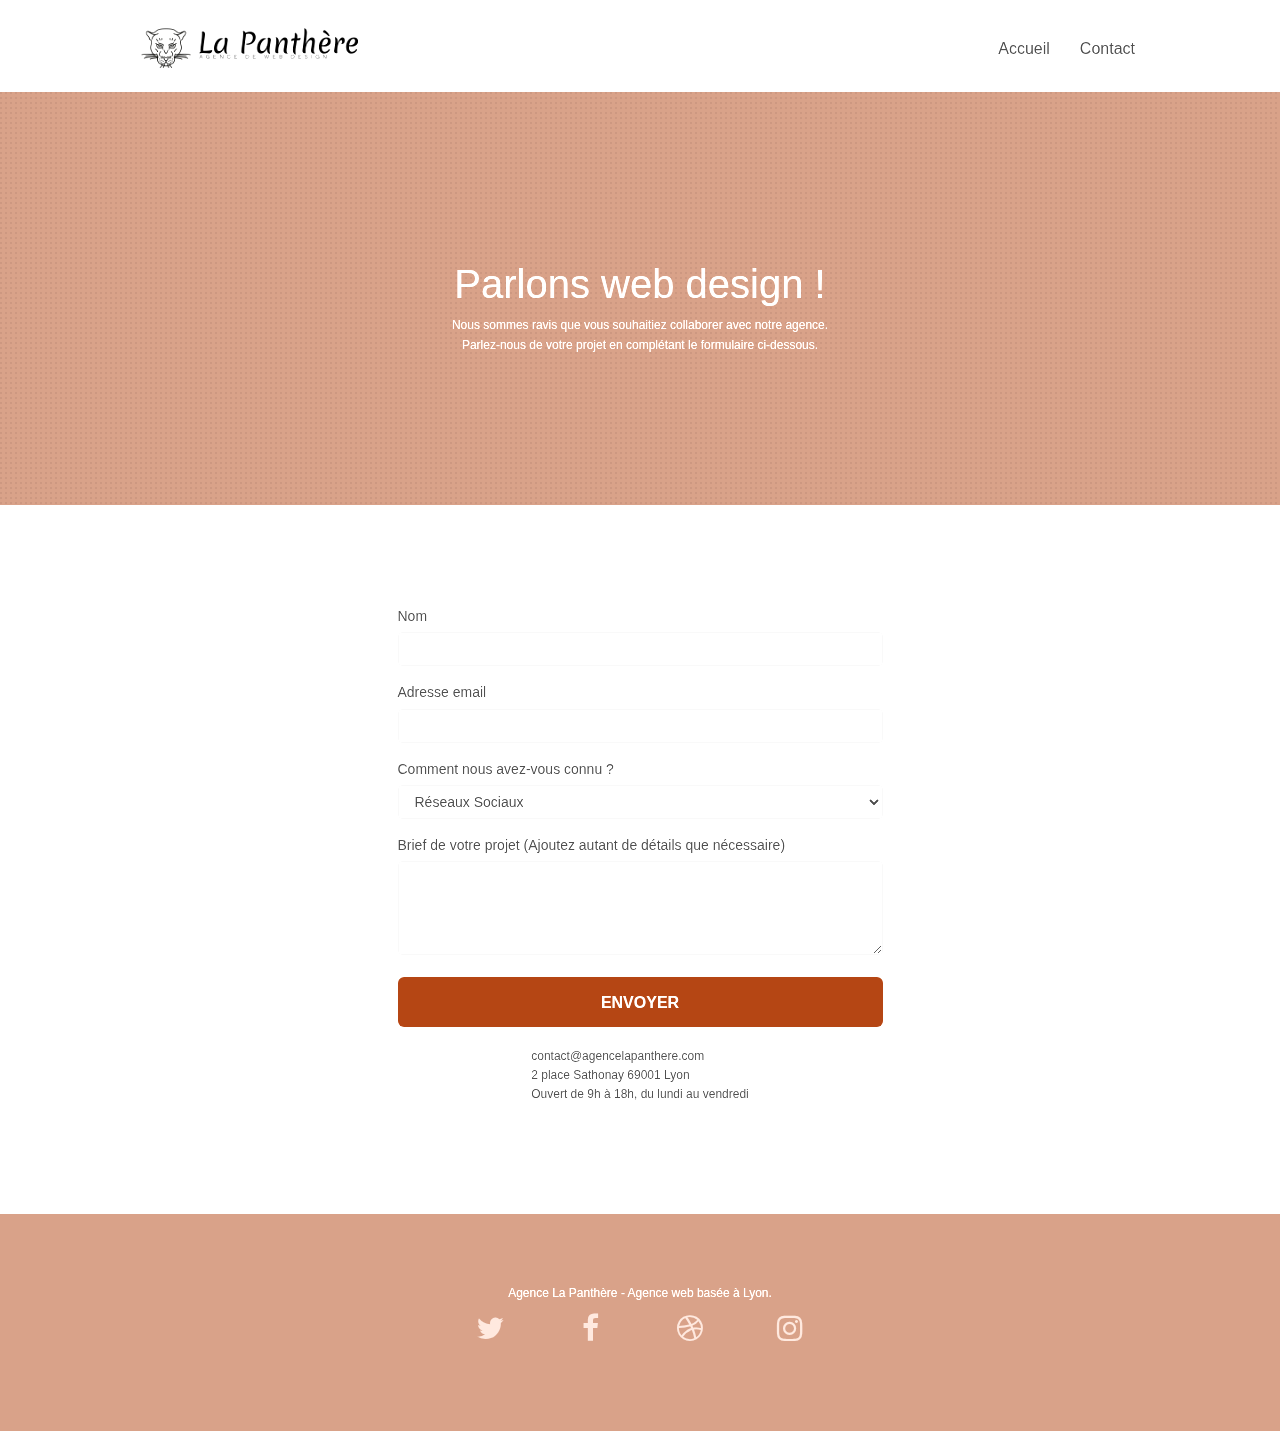
==== contact.html @ 5c54e42a "correction bug page contact et min" ====
<!doctype html>
<html lang="fr">
<head>
    <meta charset="utf-8">
    
    <meta name="description" content="formulaire de contact agence de web design et d'optimisation permettant une attractivité et visibilite sur le web"/>
    <meta name="viewport" content="width=device-width, initial-scale=1.0, viewport-fit=cover">
    <link rel="shortcut icon" type="image/png" href="favicon.jpg">

    <link rel="canonical" href="https://pfnas.github.io/P4_La_Panther_Bis/contact.html" />

	<link rel="stylesheet" type="text/css" href="./css/bootstrap.min.css">
	<link rel="stylesheet" type="text/css" href="style-min.css">
	<link rel="stylesheet" type="text/css" href="./css/font-awesome-min.css">
	<link rel="stylesheet" type="text/css" href="./css/et-line.css">

	<title>page-contact</title>
    
<!-- Analytics -->
 
<!-- Analytics END -->
    
</head>
<body>
<!-- Principal conteneur -->
<div class="page-container">
    
<!-- bloc-0 -->
<div class="bloc bgc-white l-bloc " id="bloc-0">
	<div class="container bloc-sm">
		<nav class="navbar row">
			<div class="navbar-header">
				<a class="navbar-brand" href="index.html"><img src="img/agence-la-panthere-monochrome_resultat.webp" alt="design logo" title="logo agence" height="40" /></a>
				<button id="nav-toggle" type="button" class="ui-navbar-toggle navbar-toggle" data-toggle="collapse" data-target=".navbar-1">
					<span class="sr-only">Toggle navigation</span><span class="icon-bar"></span><span class="icon-bar"></span><span class="icon-bar"></span>
				</button>
			</div>
			<div class="collapse navbar-collapse navbar-1 special-dropdown-nav">
				<ul class="site-navigation nav navbar-nav">
					<li>
						<a href="index.html">Accueil</a>
					</li>
					<li>
						<a href="contact.html">Contact</a>
					</li>
				</ul>
			</div>
		</nav>
	</div>
</div>
<!-- bloc-0 END -->

<!-- bloc-6 -->
<div class="bloc bg-dots-bg bg-repeat bgc-atomic-tangerine d-bloc bloc-bg-texture texture-paper" id="bloc-6">
	<div class="container bloc-lg">
		<div class="row">
			<div class="col-sm-12">
				<h1 class="text-center hero-bloc-text tc-white">
					Parlons web design !
				</h1>
				<p class="text-center mg-lg tc-white tight-width-whitespace">
					Nous sommes ravis que vous souhaitiez collaborer avec notre agence.<br>
					Parlez-nous de votre projet en complétant le formulaire ci-dessous.
				</p>
			</div>
		</div>
	</div>
</div>
<!-- bloc-6 END -->

<!-- bloc-7 -->
<div class="bloc bgc-white l-bloc" id="bloc-7">
	<div class="container bloc-lg">
		<div class="row">
			<div class="row-content">
				<div class="col-sm-6">
					<form id="form_1" novalidate success-msg="Your message has been sent." fail-msg="Sorry it seems that our mail server is not responding, Sorry for the inconvenience!">
						<div class="form-group">
							<label for="first_name">Nom</label>
							<input id="first_name" type="text" class="form-control" required />
						</div>
						<div class="form-group">
							<label for="email">Adresse email</label>
							<input id="email" class="form-control" type="email" required />
						</div>
						<div class="form-group">	
							<label for="choice">Comment nous avez-vous connu ?</label>
								<select class="contact-form-textchoice form-control" name="Votre choix" id="choice">
									<option value="Réseaux sociaux">Réseaux Sociaux</option>
									<option value="Moteur de recherche">Moteur de recherche</option>
									<option value="Lien sur un autre site">Lien sur un autre site</option>
									<option value="Publicité">Publicité</option>
									<option value="Bouche à oreille">Bouche à oreille</option>
									<option value="Autre">Autre</option>
								</select>
						</div>
						<div class="form-group">
							<label for="message">Brief de votre projet (Ajoutez autant de détails que nécessaire)<br></label>
							<textarea id="message" type="text" class="form-control" rows="4" cols="50" required></textarea>
						</div> 
						<button class="bloc-button btn btn-lg btn-block cta-hero btn-atomic-tangerine" type="submit">
							Envoyer
						</button>
					</form>
				</div>
				
					<p>
						contact@agencelapanthere.com<br>2 place Sathonay 69001 Lyon<br>Ouvert de 9h à 18h, du lundi au vendredi<br>
					</p>
				
			</div>
			
		</div>
	</div>
</div>
<!-- bloc-7 END -->

<!-- ScrollToTop Button -->
<a class="bloc-button btn btn-d scrollToTop" onclick="scrollToTarget('1')"><span class="fa fa-chevron-up"></span></a>
<!-- ScrollToTop Button END-->


<!-- Footer - bloc-8 -->
<footer class="bloc bgc-atomic-tangerine d-bloc" id="bloc-8">
	<div class="container bloc-sm">
		<div class="row">
			<div class="col-sm-12">
				<p class="text-center white">
					Agence La Panthère - Agence web basée à Lyon.<br>
				</p>
				<div class="row row-no-gutters social">
					<div class="col-sm-3">
						<div class="text-center">
							<a class="social" href="index.html"><span class="fa fa-twitter icon-md"></span></a>
						</div>
					</div>
					<div class="col-sm-3">
						<div class="text-center">
							<a class="social" href="index.html"><span class="fa fa-facebook icon-md"></span></a>
						</div>
					</div>
					<div class="col-sm-3">
						<div class="text-center">
							<a class="social" href="index.html"><span class="fa fa-dribbble icon-md"></span></a>
						</div>
					</div>
					<div class="col-sm-3">
						<div class="text-center">
							<a class="social" href="index.html"><span class="fa fa-instagram icon-md"></span></a>
						</div>
					</div>
				</div>
			</div>
		</div>
	</div>
</footer>
<!-- Footer - bloc-8 END -->

</div>
<!-- Principal conteneur END -->
    
<script src="./js/jquery.2.1.0.js"></script>
	<script src="./js/bootstrap.js"></script>
	<script src="./js/blocs.js"></script>
	<script src="./js/jqBootstrapValidation.js"></script>
	<script src="./js/formHandler.js"></script>
    

</body>
</html>
---- style-min.css ----
body{margin:0;padding:0;background:#FFF;overflow-x:hidden;-webkit-font-smoothing:antialiased;-moz-osx-font-smoothing:grayscale}a,button{transition:all .3s ease-in-out;outline:none!important}a:hover{text-decoration:none;cursor:pointer}#page-loading-blocs-notifaction{position:fixed;top:0;bottom:0;width:100%;z-index:100000;background:#FFF url(img/pageload-spinner.gif) no-repeat center center}.bloc{width:100%;clear:both;background:50% 50% no-repeat;padding:0 50px;-webkit-background-size:cover;-moz-background-size:cover;-o-background-size:cover;background-size:cover;position:relative}.bloc .container{padding-left:0;padding-right:0}.bloc-lg{padding:100px 50px}.bloc-md{padding:50px}.bloc-sm{padding:20px 50px}.bg-center,.bg-l-edge,.bg-r-edge,.bg-t-edge,.bg-b-edge,.bg-tl-edge,.bg-bl-edge,.bg-tr-edge,.bg-br-edge,.bg-repeat{-webkit-background-size:auto!important;-moz-background-size:auto!important;-o-background-size:auto!important;background-size:auto!important}.bg-repeat{background:repeat}.bg-t-edge{background:top no-repeat}.bloc-bg-texture::before{content:"";background-size:2px 2px;position:absolute;top:0;bottom:0;left:0;right:0}.texture-paper::before{background:url(img/texture-paper_resultat_resultat_resultat.webp);background-size:280px 280px}.b-parallax{background-attachment:fixed}.d-bloc{color:rgba(255,255,255,.7)}.d-bloc button:hover{color:rgba(255,255,255,.9)}.d-bloc .icon-round,.d-bloc .icon-square,.d-bloc .icon-rounded,.d-bloc .icon-semi-rounded-a,.d-bloc .icon-semi-rounded-b{border-color:rgba(255,255,255,.9)}.d-bloc .divider-h span{border-color:rgba(255,255,255,.2)}.d-bloc .a-btn,.d-bloc .navbar a,.d-bloc .navbar-brand,.d-bloc a .icon-sm,.d-bloc a .icon-md,.d-bloc a .icon-lg,.d-bloc a .icon-xl,.d-bloc h1 a,.d-bloc h2 a,.d-bloc h3 a,.d-bloc h4 a,.d-bloc h5 a,.d-bloc h6 a,.d-bloc p a{color:rgba(255,255,255,.6)}.d-bloc .a-btn:hover,.d-bloc .navbar a:hover,.d-bloc .navbar-brand:hover,.d-bloc a:hover .icon-sm,.d-bloc a:hover .icon-md,.d-bloc a:hover .icon-lg,.d-bloc a:hover .icon-xl,.d-bloc h1 a:hover,.d-bloc h2 a:hover,.d-bloc h3 a:hover,.d-bloc h4 a:hover,.d-bloc h5 a:hover,.d-bloc h6 a:hover,.d-bloc p a:hover{color:rgba(255,255,255,1)}.d-bloc .navbar-toggle .icon-bar{background:rgba(255,255,255,1)}.d-bloc .btn-wire,.d-bloc .btn-wire:hover{color:rgba(255,255,255,1);border-color:rgba(255,255,255,1)}.d-bloc .panel{color:rgba(0,0,0,.5)}.d-bloc .panel button:hover{color:rgba(0,0,0,.7)}.d-bloc .panel icon{border-color:rgba(0,0,0,.7)}.d-bloc .panel .divider-h span{border-color:rgba(0,0,0,.1)}.d-bloc .panel .a-btn{color:rgba(0,0,0,.6)}.d-bloc .panel .a-btn:hover{color:rgba(0,0,0,1)}.d-bloc .panel .btn-wire,.d-bloc .panel .btn-wire:hover{color:rgba(0,0,0,.7);border-color:rgba(0,0,0,.3)}.d-bloc .panel,.l-bloc{color:rgba(0,0,0,.5)}.d-bloc .panel button:hover,.l-bloc button:hover{color:rgba(0,0,0,.7)}.l-bloc .icon-round,.l-bloc .icon-square,.l-bloc .icon-rounded,.l-bloc .icon-semi-rounded-a,.l-bloc .icon-semi-rounded-b{border-color:rgba(0,0,0,.7)}.d-bloc .panel .divider-h span,.l-bloc .divider-h span{border-color:rgba(0,0,0,.1)}.d-bloc .panel .a-btn,.l-bloc .a-btn,.l-bloc .navbar a,.l-bloc .navbar-brand,.l-bloc a .icon-sm,.l-bloc a .icon-md,.l-bloc a .icon-lg,.l-bloc a .icon-xl,.l-bloc h1 a,.l-bloc h2 a,.l-bloc h3 a,.l-bloc h4 a,.l-bloc h5 a,.l-bloc h6 a,.l-bloc p a{color:rgba(0,0,0,.6)}.d-bloc .panel .a-btn:hover,.l-bloc .a-btn:hover,.l-bloc .navbar a:hover,.l-bloc .navbar-brand:hover,.l-bloc a:hover .icon-sm,.l-bloc a:hover .icon-md,.l-bloc a:hover .icon-lg,.l-bloc a:hover .icon-xl,.l-bloc h1 a:hover,.l-bloc h2 a:hover,.l-bloc h3 a:hover,.l-bloc h4 a:hover,.l-bloc h5 a:hover,.l-bloc h6 a:hover,.l-bloc p a:hover{color:rgba(0,0,0,1)}.l-bloc .navbar-toggle .icon-bar{color:rgba(0,0,0,.6)}.d-bloc .panel .btn-wire,.d-bloc .panel .btn-wire:hover,.l-bloc .btn-wire,.l-bloc .btn-wire:hover{color:rgba(0,0,0,.7);border-color:rgba(0,0,0,.3)}.voffset{margin-top:30px}.voffset-lg{margin-top:80px}.row-no-gutters{margin-right:0;margin-left:0}.row.row-no-gutters>[class^="col-"],.row.row-no-gutters>[class*=" col-"]{padding-right:0;padding-left:0}#bloc-1-hero h1{font-size:32px}.navbar{margin-bottom:0;z-index:1}.navbar-brand{height:auto;padding:3px 15px;font-size:25px;font-weight:400;font-weight:600;line-height:44px}.navbar-brand img{max-height:200px;margin:0 5px 0 0;display:inline}.navbar-brand img[src$=svg]{min-width:100px}.nav-center .navbar-brand img{margin:0}.navbar .nav{padding-top:2px;margin-right:-16px;float:right;z-index:1}.nav>li{float:left;margin-top:4px;font-size:16px}.navbar-nav .open .dropdown-menu>li>a{text-align:inherit}.nav>li a:hover,.nav>li a:focus{background:transparent}.navbar-toggle{margin:10px 10px 0 0;border:0}.navbar-toggle:hover{background:transparent!important}.navbar-toggle .icon-bar{background-color:rgba(0,0,0,.5);width:26px}.nav-invert .navbar .nav{float:left}.nav-invert .navbar-header,.nav-invert .navbar-brand{float:right;position:relative;z-index:2}@media (min-width:768px){.site-navigation{position:absolute;top:50%;right:20px;transform:translate(0,-50%);-webkit-transform:translateY(-50%)}.nav>li .dropdown-menu a,.nav>li .dropdown-menu a:hover{color:#484848}.nav-invert .site-navigation{left:0;right:0}.nav-center{text-align:center}.nav-center .navbar-header{width:100%}.nav-center .navbar-header,.nav-center .navbar-brand,.nav-center .nav>li{float:none;display:inline-block}.nav-center .site-navigation{position:relative;width:100%;right:0;margin-right:0;margin-top:20px}.nav-center.mini-nav .navbar-toggle{float:none;margin:10px auto 0}}.nav>li>.dropdown a{background:none!important;display:block;padding:14px 15px}nav .caret{margin:0 5px}.dropdown-menu .dropdown-menu{top:-8px;left:100%}.dropdown-menu .dropmenu-flow-right{top:100%;left:0;margin-left:-1px;border-top-left-radius:0;border-top-right-radius:0}.dropdown-menu .dropdown span{border:4px solid #000;border-top-color:transparent;border-right-color:transparent;border-bottom-color:transparent;margin:6px -5px 0 0!important;float:right}.mg-md{margin-top:10px;margin-bottom:20px}.mg-lg{margin-top:10px;margin-bottom:40px}.btn{margin:0 5px 5px 0}.btn.pull-right{margin:0 0 5px 5px}.btn-d,.btn-d:hover,.btn-d:focus{color:#FFF;background:rgba(0,0,0,.3)}button{outline:none!important}.btn-rd{border-radius:40px}.btn-clean{border:1px solid rgba(0,0,0,.08);border-bottom-color:rgba(0,0,0,.1);text-shadow:0 1px 0 rgba(0,0,1,.1);box-shadow:0 1px 3px rgba(0,0,1,.25),inset 0 1px 0 0 rgba(255,255,255,.15)}.icon-md{font-size:30px!important}.icon-lg{font-size:60px!important}.sm-shadow{text-shadow:0 1px 2px rgba(0,0,0,.3)}.panel-sq,.panel-sq .panel-heading,.panel-sq .panel-footer{border-radius:0}.panel-rd{border-radius:30px}.panel-rd .panel-heading{border-radius:29px 29px 0 0}.panel-rd .panel-footer{border-radius:0 0 29px 29px}.form-control{border-color:rgba(0,0,0,.1);box-shadow:none}.scrollToTop{width:40px;height:40px;position:fixed;bottom:20px;right:20px;opacity:0;z-index:500;transition:all .3s ease-in-out}.scrollToTop span{margin-top:6px}.showScrollTop{font-size:14px;opacity:1}a[data-lightbox]{position:relative;display:block;text-align:center}a[data-lightbox]:hover::before{content:"+";font-family:"HelveticaNeue-Light","Helvetica Neue Light","Helvetica Neue",Helvetica,Arial;font-size:32px;width:50px;height:50px;margin-left:-25px;border-radius:50%;background:rgba(0,0,0,.6);color:#FFF;font-weight:100;z-index:1;position:absolute;top:50%;transform:translateY(-50%);-webkit-transform:translateY(-50%)}a[data-lightbox]:hover img{opacity:.6;-webkit-animation-fill-mode:none;animation-fill-mode:none}#lightbox-modal{display:flex;align-items:center}#lightbox-modal .modal-dialog{width:90%;max-width:900px;margin:0 auto 0}#lightbox-modal .modal-dialog img{max-height:90vh;margin:0 auto}.lightbox-caption{padding:20px;color:#FFF;background:rgba(0,0,0,.5);position:absolute;left:15px;right:15px;bottom:5px}.close-lightbox{color:#FFF;font-size:30px;position:absolute;top:20px;right:20px;z-index:20;background:rgba(0,0,0,.5);border:none;line-height:30px;padding:0 9px 5px;opacity:.3}.close-lightbox:hover,.next-lightbox:hover,.prev-lightbox:hover{opacity:1;color:#FFF}.next-lightbox,.prev-lightbox{font-size:20px;color:rgba(255,255,255,.9);background:rgba(0,0,0,.5);transition:all .2s ease-in-out;position:absolute;top:45%;z-index:1;opacity:.4}.next-lightbox{padding:6px 8px 1px 13px;right:25px}.prev-lightbox{padding:6px 13px 1px 10px;left:25px}.snapshot-lb .modal-body{padding-bottom:45px}.snapshot-lb .lightbox-caption{padding:0;color:rgba(0,0,0,.5);background:none}h1,h2,h3,h4,h5,h6,p,label,.btn,a{font-family:"helvetica";font-weight:400;color:#575757!important}.container{max-width:1000px}.hero-bloc-text{font-size:40px}.hero-bloc-text-sub{font-size:36px}.statement-bloc-text{line-height:26px;font-style:italic;font-size:20px;text-align:center;font-weight:lighter;max-width:520px;margin:auto auto auto auto}p{font-size:12px}.tight-width-whitespace{max-width:600px;margin:auto auto auto auto}.h1{font-size:20px;font-family:"Open Sans"}.cta-hero{margin-top:22px;color:#FFFFFF!important;text-transform:uppercase;padding:14px 28px 12px 28px;font-size:16px;font-weight:700}.social{max-width:400px;margin:auto auto auto auto}h2{font-size:22px;line-height:1.4em}h3{font-size:15px;text-transform:uppercase;font-weight:700;color:#333333!important}.med-width-whitespace{max-width:800px;margin:auto auto auto auto;box-shadow:0 0 0 #000}h1{color:#333333!important}h4{color:#333333!important}.icons{margin-bottom:14px;margin-top:24px}.white{color:#FFFFFF!important}.portfolio-thumb{margin-bottom:24px}.portfolio-row{margin-bottom:44px;margin-top:50px}.avatar{box-shadow:0 4px 9px rgba(0,0,0,.3)}.black-background{background-color:rgba(165,147,99,.4);padding:40px 40px 40px 40px}.bold-link{font-weight:900;text-decoration:underline!important}.bgc-white{background-color:#FFF}.bgc-atomic-tangerine{background:rgba(172,80,38,.5)}.tc-white{color:#fff}.btn-atomic-tangerine{background:#ac5026;color:#FFFFFF!important}.btn-atomic-tangerine:hover{background:#c27956!important;color:#FFFFFF!important}.ltc-white{color:#FFFFFF!important}.ltc-white:hover{color:#cccccc!important}.ltc-atomic-tangerine{color:#F3976C!important}.ltc-atomic-tangerine:hover{color:#c27956!important}.icon-dark-slate-blue{color:#364577!important;border-color:#364577!important}.bg-dots-bg{background-image:url(img/dots-bg.png)}.bg-lines-h2-bg{background-image:url(img/lines-h2-bg.png)}.bg-banniere{background-image:url(img/agence-la-panthere_resultat_resultat_resultat.webp)}.bg-presentation{background-image:url(img/image-de-presentation_resultat.webp)}@media (max-width:1024px){.bloc{padding-left:20px;padding-right:20px}.bloc.full-width-bloc,.bloc-tile-2.full-width-bloc .container,.bloc-tile-3.full-width-bloc .container,.bloc-tile-4.full-width-bloc .container{padding-left:0;padding-right:0}}@media (max-width:992px) and (min-width:768px){.navbar .nav{max-width:80%}.nav-center.navbar .nav{max-width:100%}}@media only screen and (min-width:768px) and (max-width:1024px) and (orientation:landscape){.b-parallax{background-attachment:scroll}.carousel-inner>.item>a>img,.carousel-inner>.item>img,.img-responsive,.thumbnail a>img,.thumbnail>img{margin:auto}}@media only screen and (min-width:1024px) and (max-width:1366px) and (-webkit-min-device-pixel-ratio:1.5){.b-parallax{background-attachment:scroll}}@media (max-width:991px){.container{width:100%}.b-parallax{background-attachment:scroll}.page-container,#hero-bloc{overflow-x:hidden;position:relative}.bloc{padding-left:20px;padding-right:20px}.bloc-group,.bloc-group .bloc{display:block;width:100%}.bloc-fill-screen .fill-bloc-top-edge,.bloc-fill-screen .fill-bloc-bottom-edge{padding-left:20px;padding-right:20px}}@media (max-width:767px){.page-container{overflow-x:hidden;position:relative}h1,h2,h3,h4,h5,h6,p,#disqus_thread{padding-left:10px!important;padding-right:10px!important}.bloc-mob-center-text{text-align:center}.navbar .nav{padding-top:0;border-top:1px solid rgba(0,0,0,.2);float:none!important}.navbar.row{margin-left:0;margin-right:0}.site-navigation{position:inherit;transform:none;-webkit-transform:none;-ms-transform:none}.nav>li{margin-top:0;border-bottom:1px solid rgba(0,0,0,.1);background:rgba(0,0,0,.05);text-align:left;padding-left:15px;width:100%}.nav>li:hover{background:rgba(0,0,0,.08)}.dropdown .dropdown a .caret{float:none;margin:5px 0 0 10px!important;border:4px solid #000;border-bottom-color:transparent;border-right-color:transparent;border-left-color:transparent}#hero-bloc .navbar .nav{background:rgba(0,0,0,.8)}#hero-bloc .navbar .nav a{color:rgba(255,255,255,.6)}.hero{padding:50px 0}.hero-nav{left:-1px;right:-1px}.navbar-collapse{padding:0;overflow-x:hidden;-webkit-box-shadow:none;box-shadow:none}.navbar-brand img{max-height:40px;width:auto}.nav-invert .navbar-header{float:none;width:100%}.nav-invert .navbar-toggle{float:left;margin-left:10px}.bloc{padding-left:0;padding-right:0}.bloc-xxl,.bloc-xl,.bloc-lg{padding:40px 0}.bloc-sm,.bloc-md{padding-left:0;padding-right:0}.bloc-tile-2 .container,.bloc-tile-3 .container,.bloc-tile-4 .container,.bloc-fill-screen .fill-bloc-top-edge,.bloc-fill-screen .fill-bloc-bottom-edge{padding-left:0;padding-right:0}.a-block{padding:0 10px}.btn-dwn{display:none}.voffset{margin-top:5px}.voffset-md{margin-top:20px}.voffset-lg{margin-top:30px}form{padding:5px}.close-lightbox{display:inline-block}.blocsapp-device-iphone5{background-size:216px 425px;padding-top:60px;width:216px;height:425px}.blocsapp-device-iphone5 img{width:180px;height:320px}}@media (max-width:400px){.bloc{padding-left:0;padding-right:0}}
---- css/et-line.css ----
@font-face {
    font-family: et-line;
    font-display: swap;
    src: url(../fonts/et-line.eot);
    src: url(../fonts/et-line.eot?#iefix) format('embedded-opentype'), url(../fonts/et-line.woff) format('woff'), url(../fonts/et-line.ttf) format('truetype'), url(../fonts/et-line.svg#et-line) format('svg');
    font-weight: 400;
    font-style: normal
}

.et-icon-adjustments,
.et-icon-alarmclock,
.et-icon-anchor,
.et-icon-aperture,
.et-icon-attachment,
.et-icon-bargraph,
.et-icon-basket,
.et-icon-beaker,
.et-icon-bike,
.et-icon-book-open,
.et-icon-briefcase,
.et-icon-browser,
.et-icon-calendar,
.et-icon-camera,
.et-icon-caution,
.et-icon-chat,
.et-icon-circle-compass,
.et-icon-clipboard,
.et-icon-clock,
.et-icon-cloud,
.et-icon-compass,
.et-icon-desktop,
.et-icon-dial,
.et-icon-document,
.et-icon-documents,
.et-icon-download,
.et-icon-dribbble,
.et-icon-edit,
.et-icon-envelope,
.et-icon-expand,
.et-icon-facebook,
.et-icon-flag,
.et-icon-focus,
.et-icon-gears,
.et-icon-genius,
.et-icon-gift,
.et-icon-global,
.et-icon-globe,
.et-icon-googleplus,
.et-icon-grid,
.et-icon-happy,
.et-icon-hazardous,
.et-icon-heart,
.et-icon-hotairballoon,
.et-icon-hourglass,
.et-icon-key,
.et-icon-laptop,
.et-icon-layers,
.et-icon-lifesaver,
.et-icon-lightbulb,
.et-icon-linegraph,
.et-icon-linkedin,
.et-icon-lock,
.et-icon-magnifying-glass,
.et-icon-map,
.et-icon-map-pin,
.et-icon-megaphone,
.et-icon-mic,
.et-icon-mobile,
.et-icon-newspaper,
.et-icon-notebook,
.et-icon-paintbrush,
.et-icon-paperclip,
.et-icon-pencil,
.et-icon-phone,
.et-icon-picture,
.et-icon-pictures,
.et-icon-piechart,
.et-icon-presentation,
.et-icon-pricetags,
.et-icon-printer,
.et-icon-profile-female,
.et-icon-profile-male,
.et-icon-puzzle,
.et-icon-quote,
.et-icon-recycle,
.et-icon-refresh,
.et-icon-ribbon,
.et-icon-rss,
.et-icon-sad,
.et-icon-scissors,
.et-icon-scope,
.et-icon-search,
.et-icon-shield,
.et-icon-speedometer,
.et-icon-strategy,
.et-icon-streetsign,
.et-icon-tablet,
.et-icon-target,
.et-icon-telescope,
.et-icon-toolbox,
.et-icon-tools,
.et-icon-tools-2,
.et-icon-trophy,
.et-icon-tumblr,
.et-icon-twitter,
.et-icon-upload,
.et-icon-video,
.et-icon-wallet,
.et-icon-wine {
    font-family: et-line;
    speak: none;
    font-style: normal;
    font-weight: 400;
    font-variant: normal;
    text-transform: none;
    line-height: 1;
    -webkit-font-smoothing: antialiased;
    -moz-osx-font-smoothing: grayscale;
    display: inline-block
}

.et-icon-mobile:before {
    content: "\e000"
}

.et-icon-laptop:before {
    content: "\e001"
}

.et-icon-desktop:before {
    content: "\e002"
}

.et-icon-tablet:before {
    content: "\e003"
}

.et-icon-phone:before {
    content: "\e004"
}

.et-icon-document:before {
    content: "\e005"
}

.et-icon-documents:before {
    content: "\e006"
}

.et-icon-search:before {
    content: "\e007"
}

.et-icon-clipboard:before {
    content: "\e008"
}

.et-icon-newspaper:before {
    content: "\e009"
}

.et-icon-notebook:before {
    content: "\e00a"
}

.et-icon-book-open:before {
    content: "\e00b"
}

.et-icon-browser:before {
    content: "\e00c"
}

.et-icon-calendar:before {
    content: "\e00d"
}

.et-icon-presentation:before {
    content: "\e00e"
}

.et-icon-picture:before {
    content: "\e00f"
}

.et-icon-pictures:before {
    content: "\e010"
}

.et-icon-video:before {
    content: "\e011"
}

.et-icon-camera:before {
    content: "\e012"
}

.et-icon-printer:before {
    content: "\e013"
}

.et-icon-toolbox:before {
    content: "\e014"
}

.et-icon-briefcase:before {
    content: "\e015"
}

.et-icon-wallet:before {
    content: "\e016"
}

.et-icon-gift:before {
    content: "\e017"
}

.et-icon-bargraph:before {
    content: "\e018"
}

.et-icon-grid:before {
    content: "\e019"
}

.et-icon-expand:before {
    content: "\e01a"
}

.et-icon-focus:before {
    content: "\e01b"
}

.et-icon-edit:before {
    content: "\e01c"
}

.et-icon-adjustments:before {
    content: "\e01d"
}

.et-icon-ribbon:before {
    content: "\e01e"
}

.et-icon-hourglass:before {
    content: "\e01f"
}

.et-icon-lock:before {
    content: "\e020"
}

.et-icon-megaphone:before {
    content: "\e021"
}

.et-icon-shield:before {
    content: "\e022"
}

.et-icon-trophy:before {
    content: "\e023"
}

.et-icon-flag:before {
    content: "\e024"
}

.et-icon-map:before {
    content: "\e025"
}

.et-icon-puzzle:before {
    content: "\e026"
}

.et-icon-basket:before {
    content: "\e027"
}

.et-icon-envelope:before {
    content: "\e028"
}

.et-icon-streetsign:before {
    content: "\e029"
}

.et-icon-telescope:before {
    content: "\e02a"
}

.et-icon-gears:before {
    content: "\e02b"
}

.et-icon-key:before {
    content: "\e02c"
}

.et-icon-paperclip:before {
    content: "\e02d"
}

.et-icon-attachment:before {
    content: "\e02e"
}

.et-icon-pricetags:before {
    content: "\e02f"
}

.et-icon-lightbulb:before {
    content: "\e030"
}

.et-icon-layers:before {
    content: "\e031"
}

.et-icon-pencil:before {
    content: "\e032"
}

.et-icon-tools:before {
    content: "\e033"
}

.et-icon-tools-2:before {
    content: "\e034"
}

.et-icon-scissors:before {
    content: "\e035"
}

.et-icon-paintbrush:before {
    content: "\e036"
}

.et-icon-magnifying-glass:before {
    content: "\e037"
}

.et-icon-circle-compass:before {
    content: "\e038"
}

.et-icon-linegraph:before {
    content: "\e039"
}

.et-icon-mic:before {
    content: "\e03a"
}

.et-icon-strategy:before {
    content: "\e03b"
}

.et-icon-beaker:before {
    content: "\e03c"
}

.et-icon-caution:before {
    content: "\e03d"
}

.et-icon-recycle:before {
    content: "\e03e"
}

.et-icon-anchor:before {
    content: "\e03f"
}

.et-icon-profile-male:before {
    content: "\e040"
}

.et-icon-profile-female:before {
    content: "\e041"
}

.et-icon-bike:before {
    content: "\e042"
}

.et-icon-wine:before {
    content: "\e043"
}

.et-icon-hotairballoon:before {
    content: "\e044"
}

.et-icon-globe:before {
    content: "\e045"
}

.et-icon-genius:before {
    content: "\e046"
}

.et-icon-map-pin:before {
    content: "\e047"
}

.et-icon-dial:before {
    content: "\e048"
}

.et-icon-chat:before {
    content: "\e049"
}

.et-icon-heart:before {
    content: "\e04a"
}

.et-icon-cloud:before {
    content: "\e04b"
}

.et-icon-upload:before {
    content: "\e04c"
}

.et-icon-download:before {
    content: "\e04d"
}

.et-icon-target:before {
    content: "\e04e"
}

.et-icon-hazardous:before {
    content: "\e04f"
}

.et-icon-piechart:before {
    content: "\e050"
}

.et-icon-speedometer:before {
    content: "\e051"
}

.et-icon-global:before {
    content: "\e052"
}

.et-icon-compass:before {
    content: "\e053"
}

.et-icon-lifesaver:before {
    content: "\e054"
}

.et-icon-clock:before {
    content: "\e055"
}

.et-icon-aperture:before {
    content: "\e056"
}

.et-icon-quote:before {
    content: "\e057"
}

.et-icon-scope:before {
    content: "\e058"
}

.et-icon-alarmclock:before {
    content: "\e059"
}

.et-icon-refresh:before {
    content: "\e05a"
}

.et-icon-happy:before {
    content: "\e05b"
}

.et-icon-sad:before {
    content: "\e05c"
}

.et-icon-facebook:before {
    content: "\e05d"
}

.et-icon-twitter:before {
    content: "\e05e"
}

.et-icon-googleplus:before {
    content: "\e05f"
}

.et-icon-rss:before {
    content: "\e060"
}

.et-icon-tumblr:before {
    content: "\e061"
}

.et-icon-linkedin:before {
    content: "\e062"
}

.et-icon-dribbble:before {
    content: "\e063"
}
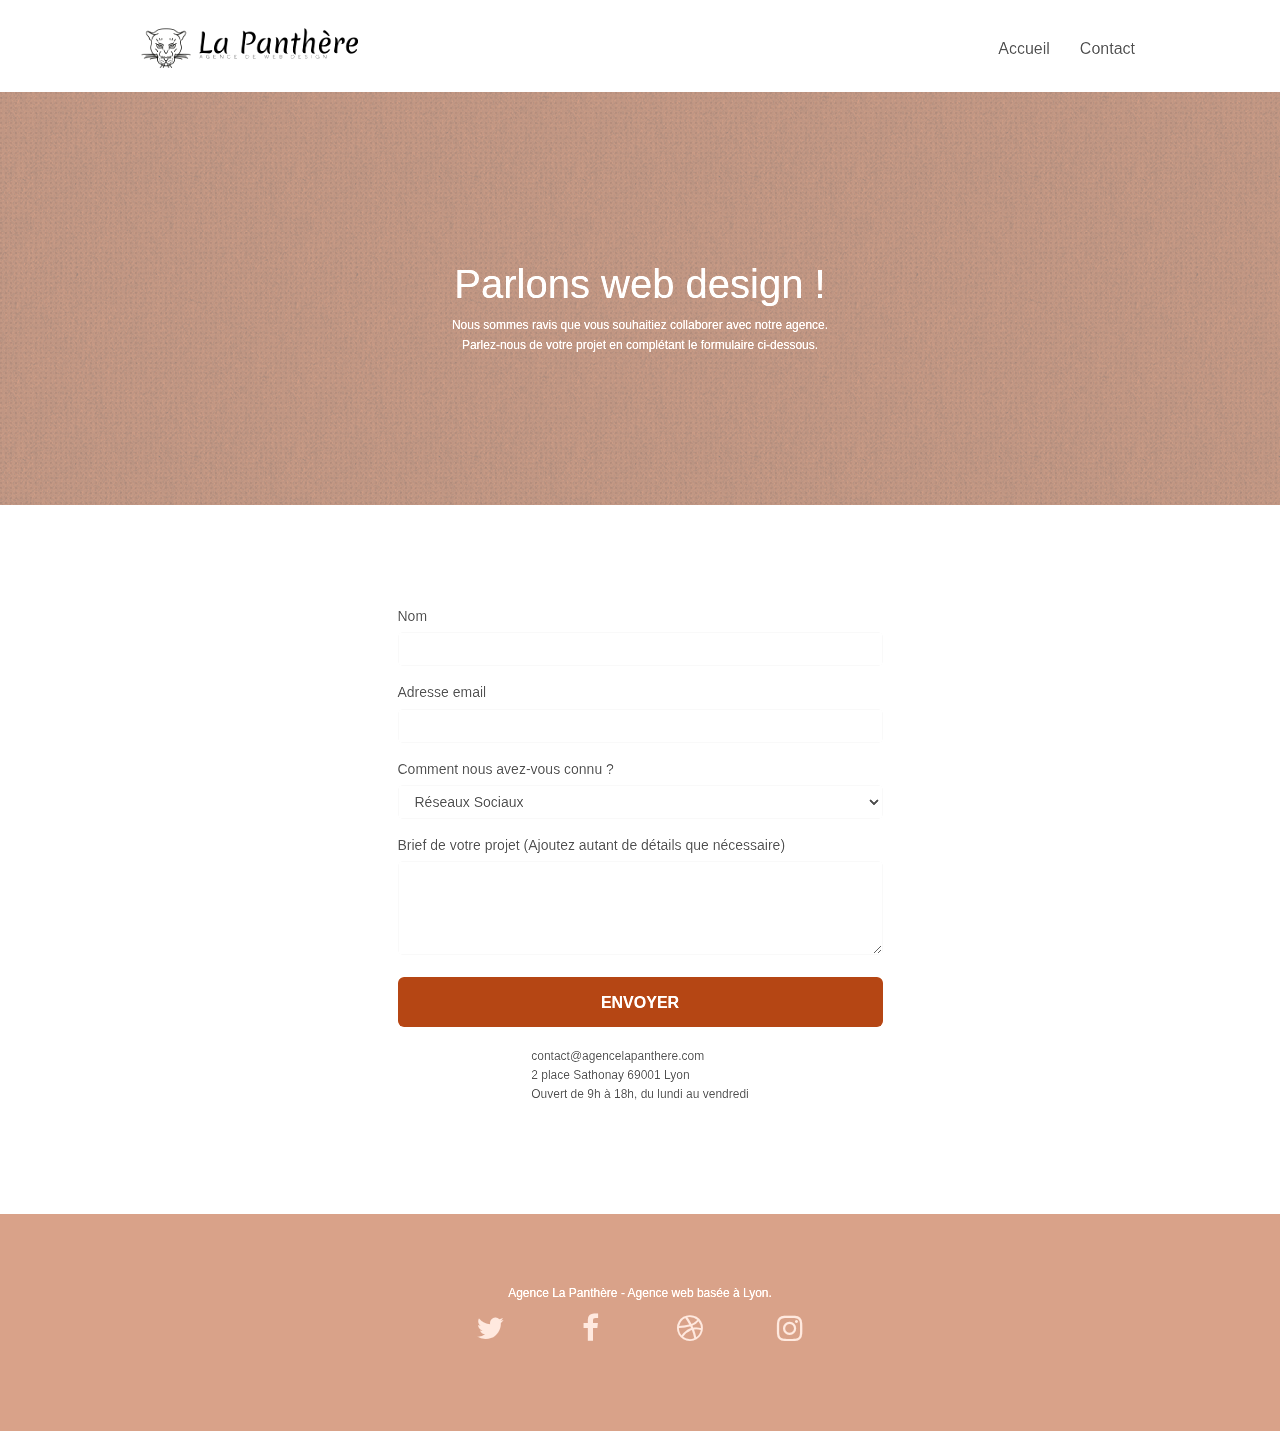
==== commit b51c749b: "reparation carousel index" ====
--- a/contact.html
+++ b/contact.html
@@ -5,13 +5,13 @@
     
     <meta name="description" content="formulaire de contact agence de web design et d'optimisation permettant une attractivité et visibilite sur le web"/>
     <meta name="viewport" content="width=device-width, initial-scale=1.0, viewport-fit=cover">
-    <link rel="shortcut icon" type="image/png" href="favicon.jpg">
+    <link rel="shortcut icon" type="image/png" href="favicon_resultat.webp">
 
     <link rel="canonical" href="https://pfnas.github.io/P4_La_Panther_Bis/contact.html" />
 
-	<link rel="stylesheet" type="text/css" href="./css/bootstrap.min.css">
-	<link rel="stylesheet" type="text/css" href="style-min.css">
-	<link rel="stylesheet" type="text/css" href="./css/font-awesome-min.css">
+	<link rel="stylesheet" type="text/css" href="./css/bootstrap.css">
+	<link rel="stylesheet" type="text/css" href="style.css">
+	<link rel="stylesheet" type="text/css" href="./css/font-awesome.css">
 	<link rel="stylesheet" type="text/css" href="./css/et-line.css">
 
 	<title>page-contact</title>
--- a/style.css
+++ b/style.css
@@ -0,0 +1,1047 @@
+body {
+    margin: 0;
+    padding: 0;
+    background: #FFF;
+    overflow-x: hidden;
+    -webkit-font-smoothing: antialiased;
+    -moz-osx-font-smoothing: grayscale;
+}
+
+a,
+button {
+    transition: all .3s ease-in-out;
+    outline: none!important;
+}
+
+a:hover {
+    text-decoration: none;
+    cursor: pointer;
+}
+
+#page-loading-blocs-notifaction {
+    position: fixed;
+    top: 0;
+    bottom: 0;
+    width: 100%;
+    z-index: 100000;
+    background: #FFFFFF url("img/pageload-spinner.gif") no-repeat center center;
+}
+
+.bloc {
+    width: 100%;
+    clear: both;
+    background: 50% 50% no-repeat;
+    padding: 0 50px;
+    -webkit-background-size: cover;
+    -moz-background-size: cover;
+    -o-background-size: cover;
+    background-size: cover;
+    position: relative;
+}
+
+.bloc .container {
+    padding-left: 0;
+    padding-right: 0;
+}
+
+.bloc-lg {
+    padding: 100px 50px;
+}
+
+.bloc-md {
+    padding: 50px;
+}
+
+.bloc-sm {
+    padding: 20px 50px;
+}
+
+.bg-center,
+.bg-l-edge,
+.bg-r-edge,
+.bg-t-edge,
+.bg-b-edge,
+.bg-tl-edge,
+.bg-bl-edge,
+.bg-tr-edge,
+.bg-br-edge,
+.bg-repeat {
+    -webkit-background-size: auto!important;
+    -moz-background-size: auto!important;
+    -o-background-size: auto!important;
+    background-size: auto!important;
+}
+
+.bg-repeat {
+    background: repeat;
+}
+
+.bg-t-edge {
+    background: top no-repeat;
+}
+
+.bloc-bg-texture::before {
+    content: "";
+    background-size: 2px 2px;
+    position: absolute;
+    top: 0;
+    bottom: 0;
+    left: 0;
+    right: 0;
+}
+
+.texture-paper::before {
+    background: url("img/texture-paper.png");
+    background-size: 280px 280px;
+    filter:contrast(0.1);
+    -webkit-filter:contrast(0.1);
+}
+
+.b-parallax {
+    background-attachment: fixed;
+}
+
+.d-bloc {
+    color: rgba(255, 255, 255, .7);
+}
+
+.d-bloc button:hover {
+    color: rgba(255, 255, 255, .9);
+}
+
+.d-bloc .icon-round,
+.d-bloc .icon-square,
+.d-bloc .icon-rounded,
+.d-bloc .icon-semi-rounded-a,
+.d-bloc .icon-semi-rounded-b {
+    border-color: rgba(255, 255, 255, .9);
+}
+
+.d-bloc .divider-h span {
+    border-color: rgba(255, 255, 255, .2);
+}
+
+.d-bloc .a-btn,
+.d-bloc .navbar a,
+.d-bloc .navbar-brand,
+.d-bloc a .icon-sm,
+.d-bloc a .icon-md,
+.d-bloc a .icon-lg,
+.d-bloc a .icon-xl,
+.d-bloc h1 a,
+.d-bloc h2 a,
+.d-bloc h3 a,
+.d-bloc h4 a,
+.d-bloc h5 a,
+.d-bloc h6 a,
+.d-bloc p a {
+    color: rgba(255, 255, 255, .6);
+}
+
+.d-bloc .a-btn:hover,
+.d-bloc .navbar a:hover,
+.d-bloc .navbar-brand:hover,
+.d-bloc a:hover .icon-sm,
+.d-bloc a:hover .icon-md,
+.d-bloc a:hover .icon-lg,
+.d-bloc a:hover .icon-xl,
+.d-bloc h1 a:hover,
+.d-bloc h2 a:hover,
+.d-bloc h3 a:hover,
+.d-bloc h4 a:hover,
+.d-bloc h5 a:hover,
+.d-bloc h6 a:hover,
+.d-bloc p a:hover {
+    color: rgba(255, 255, 255, 1);
+}
+
+.d-bloc .navbar-toggle .icon-bar {
+    background: rgba(255, 255, 255, 1);
+}
+
+.d-bloc .btn-wire,
+.d-bloc .btn-wire:hover {
+    color: rgba(255, 255, 255, 1);
+    border-color: rgba(255, 255, 255, 1);
+}
+
+.d-bloc .panel {
+    color: rgba(0, 0, 0, .5);
+}
+
+.d-bloc .panel button:hover {
+    color: rgba(0, 0, 0, .7);
+}
+
+.d-bloc .panel icon {
+    border-color: rgba(0, 0, 0, .7);
+}
+
+.d-bloc .panel .divider-h span {
+    border-color: rgba(0, 0, 0, .1);
+}
+
+.d-bloc .panel .a-btn {
+    color: rgba(0, 0, 0, .6);
+}
+
+.d-bloc .panel .a-btn:hover {
+    color: rgba(0, 0, 0, 1);
+}
+
+.d-bloc .panel .btn-wire,
+.d-bloc .panel .btn-wire:hover {
+    color: rgba(0, 0, 0, .7);
+    border-color: rgba(0, 0, 0, .3);
+}
+
+.d-bloc .panel,
+.l-bloc {
+    color: rgba(0, 0, 0, .5);
+}
+
+.d-bloc .panel button:hover,
+.l-bloc button:hover {
+    color: rgba(0, 0, 0, .7);
+}
+
+.l-bloc .icon-round,
+.l-bloc .icon-square,
+.l-bloc .icon-rounded,
+.l-bloc .icon-semi-rounded-a,
+.l-bloc .icon-semi-rounded-b {
+    border-color: rgba(0, 0, 0, .7);
+}
+
+.d-bloc .panel .divider-h span,
+.l-bloc .divider-h span {
+    border-color: rgba(0, 0, 0, .1);
+}
+
+.d-bloc .panel .a-btn,
+.l-bloc .a-btn,
+.l-bloc .navbar a,
+.l-bloc .navbar-brand,
+.l-bloc a .icon-sm,
+.l-bloc a .icon-md,
+.l-bloc a .icon-lg,
+.l-bloc a .icon-xl,
+.l-bloc h1 a,
+.l-bloc h2 a,
+.l-bloc h3 a,
+.l-bloc h4 a,
+.l-bloc h5 a,
+.l-bloc h6 a,
+.l-bloc p a {
+    color: rgba(0, 0, 0, .6);
+}
+
+.d-bloc .panel .a-btn:hover,
+.l-bloc .a-btn:hover,
+.l-bloc .navbar a:hover,
+.l-bloc .navbar-brand:hover,
+.l-bloc a:hover .icon-sm,
+.l-bloc a:hover .icon-md,
+.l-bloc a:hover .icon-lg,
+.l-bloc a:hover .icon-xl,
+.l-bloc h1 a:hover,
+.l-bloc h2 a:hover,
+.l-bloc h3 a:hover,
+.l-bloc h4 a:hover,
+.l-bloc h5 a:hover,
+.l-bloc h6 a:hover,
+.l-bloc p a:hover {
+    color: rgba(0, 0, 0, 1);
+}
+
+.l-bloc .navbar-toggle .icon-bar {
+    color: rgba(0, 0, 0, .6);
+}
+
+.d-bloc .panel .btn-wire,
+.d-bloc .panel .btn-wire:hover,
+.l-bloc .btn-wire,
+.l-bloc .btn-wire:hover {
+    color: rgba(0, 0, 0, .7);
+    border-color: rgba(0, 0, 0, .3);
+}
+
+.voffset {
+    margin-top: 30px;
+}
+
+.voffset-lg {
+    margin-top: 80px;
+}
+
+.row-no-gutters {
+    margin-right: 0;
+    margin-left: 0;
+}
+
+.row.row-no-gutters > [class^="col-"],
+.row.row-no-gutters > [class*=" col-"] {
+    padding-right: 0;
+    padding-left: 0;
+}
+
+#bloc-1-hero h1 {
+    font-size: 32px;
+}
+
+.navbar {
+    margin-bottom: 0;
+    z-index: 1;
+}
+
+.navbar-brand {
+    height: auto;
+    padding: 3px 15px;
+    font-size: 25px;
+    font-weight: normal;
+    font-weight: 600;
+    line-height: 44px;
+}
+
+.navbar-brand img {
+    max-height: 200px;
+    margin: 0 5px 0 0;
+    display: inline;
+}
+
+.navbar-brand img[src$=svg] {
+    min-width: 100px;
+}
+
+.nav-center .navbar-brand img {
+    margin: 0;
+}
+
+.navbar .nav {
+    padding-top: 2px;
+    margin-right: -16px;
+    float: right;
+    z-index: 1;
+}
+
+.nav > li {
+    float: left;
+    margin-top: 4px;
+    font-size: 16px;
+}
+
+.navbar-nav .open .dropdown-menu > li > a {
+    text-align: inherit;
+}
+
+.nav > li a:hover,
+.nav > li a:focus {
+    background: transparent;
+}
+
+.navbar-toggle {
+    margin: 10px 10px 0 0;
+    border: 0px;
+}
+
+.navbar-toggle:hover {
+    background: transparent!important;
+}
+
+.navbar-toggle .icon-bar {
+    background-color: rgba(0, 0, 0, .5);
+    width: 26px;
+}
+
+.nav-invert .navbar .nav {
+    float: left;
+}
+
+.nav-invert .navbar-header,
+.nav-invert .navbar-brand {
+    float: right;
+    position: relative;
+    z-index: 2;
+}
+
+@media (min-width: 768px) {
+    .site-navigation {
+        position: absolute;
+        top: 50%;
+        right: 20px;
+        transform: translate(0, -50%);
+        -webkit-transform: translateY(-50%);
+    }
+    .nav > li .dropdown-menu a,
+    .nav > li .dropdown-menu a:hover {
+        color: #484848;
+    }
+    .nav-invert .site-navigation {
+        left: 0;
+        right: 0;
+    }
+    .nav-center {
+        text-align: center;
+    }
+    .nav-center .navbar-header {
+        width: 100%;
+    }
+    .nav-center .navbar-header,
+    .nav-center .navbar-brand,
+    .nav-center .nav > li {
+        float: none;
+        display: inline-block;
+    }
+    .nav-center .site-navigation {
+        position: relative;
+        width: 100%;
+        right: 0;
+        margin-right: 0px;
+        margin-top: 20px;
+    }
+    .nav-center.mini-nav .navbar-toggle {
+        float: none;
+        margin: 10px auto 0;
+    }
+}
+
+.nav > li > .dropdown a {
+    background: none!important;
+    display: block;
+    padding: 14px 15px;
+}
+
+nav .caret {
+    margin: 0 5px;
+}
+
+.dropdown-menu .dropdown-menu {
+    top: -8px;
+    left: 100%;
+}
+
+.dropdown-menu .dropmenu-flow-right {
+    top: 100%;
+    left: 0;
+    margin-left: -1px;
+    border-top-left-radius: 0;
+    border-top-right-radius: 0;
+}
+
+.dropdown-menu .dropdown span {
+    border: 4px solid black;
+    border-top-color: transparent;
+    border-right-color: transparent;
+    border-bottom-color: transparent;
+    margin: 6px -5px 0 0!important;
+    float: right;
+}
+
+.mg-md {
+    margin-top: 10px;
+    margin-bottom: 20px;
+}
+
+.mg-lg {
+    margin-top: 10px;
+    margin-bottom: 40px;
+}
+
+.btn {
+    margin: 0 5px 5px 0;
+}
+
+.btn.pull-right {
+    margin: 0 0 5px 5px;
+}
+
+.btn-d,
+.btn-d:hover,
+.btn-d:focus {
+    color: #FFF;
+    background: rgba(0, 0, 0, .3);
+}
+
+button {
+    outline: none!important;
+}
+
+.btn-rd {
+    border-radius: 40px;
+}
+
+.btn-clean {
+    border: 1px solid rgba(0, 0, 0, .08);
+    border-bottom-color: rgba(0, 0, 0, .1);
+    text-shadow: 0 1px 0 rgba(0, 0, 1, .1);
+    box-shadow: 0 1px 3px rgba(0, 0, 1, .25), inset 0 1px 0 0 rgba(255, 255, 255, .15);
+}
+
+.icon-md {
+    font-size: 30px!important;
+}
+
+.icon-lg {
+    font-size: 60px!important;
+}
+
+.sm-shadow {
+    text-shadow: 0 1px 2px rgba(0, 0, 0, .3);
+}
+
+.panel-sq,
+.panel-sq .panel-heading,
+.panel-sq .panel-footer {
+    border-radius: 0;
+}
+
+.panel-rd {
+    border-radius: 30px;
+}
+
+.panel-rd .panel-heading {
+    border-radius: 29px 29px 0 0;
+}
+
+.panel-rd .panel-footer {
+    border-radius: 0 0 29px 29px;
+}
+
+.form-control {
+    border-color: rgba(0, 0, 0, .1);
+    box-shadow: none;
+}
+
+.scrollToTop {
+    width: 40px;
+    height: 40px;
+    position: fixed;
+    bottom: 20px;
+    right: 20px;
+    opacity: 0;
+    z-index: 500;
+    transition: all .3s ease-in-out;
+}
+
+.scrollToTop span {
+    margin-top: 6px;
+}
+
+.showScrollTop {
+    font-size: 14px;
+    opacity: 1;
+}
+
+a[data-lightbox] {
+    position: relative;
+    display: block;
+    text-align: center;
+}
+
+a[data-lightbox]:hover::before {
+    content: "+";
+    font-family: "HelveticaNeue-Light", "Helvetica Neue Light", "Helvetica Neue", Helvetica, Arial;
+    font-size: 32px;
+    width: 50px;
+    height: 50px;
+    margin-left: -25px;
+    border-radius: 50%;
+    background: rgba(0, 0, 0, .6);
+    color: #FFF;
+    font-weight: 100;
+    z-index: 1;
+    position: absolute;
+    top: 50%;
+    transform: translateY(-50%);
+    -webkit-transform: translateY(-50%);
+}
+
+a[data-lightbox]:hover img {
+    opacity: 0.6;
+    -webkit-animation-fill-mode: none;
+    animation-fill-mode: none;
+}
+
+#lightbox-modal {
+    display: flex;
+    align-items: center;
+}
+
+#lightbox-modal .modal-dialog {
+    width: 90%;
+    max-width: 900px;
+    margin: 0 auto 0;
+}
+
+#lightbox-modal .modal-dialog img {
+    max-height: 90vh;
+    margin: 0 auto;
+}
+
+.lightbox-caption {
+    padding: 20px;
+    color: #FFF;
+    background: rgba(0, 0, 0, .5);
+    position: absolute;
+    left: 15px;
+    right: 15px;
+    bottom: 5px;
+}
+
+.close-lightbox {
+    color: #FFF;
+    font-size: 30px;
+    position: absolute;
+    top: 20px;
+    right: 20px;
+    z-index: 20;
+    background: rgba(0, 0, 0, .5);
+    border: none;
+    line-height: 30px;
+    padding: 0 9px 5px;
+    opacity: 0.3;
+}
+
+.close-lightbox:hover,
+.next-lightbox:hover,
+.prev-lightbox:hover {
+    opacity: 1.0;
+    color: #FFF;
+}
+
+.next-lightbox,
+.prev-lightbox {
+    font-size: 20px;
+    color: rgba(255, 255, 255, .9);
+    background: rgba(0, 0, 0, .5);
+    transition: all .2s ease-in-out;
+    position: absolute;
+    top: 45%;
+    z-index: 1;
+    opacity: 0.4;
+}
+
+.next-lightbox {
+    padding: 6px 8px 1px 13px;
+    right: 25px;
+}
+
+.prev-lightbox {
+    padding: 6px 13px 1px 10px;
+    left: 25px;
+}
+
+.snapshot-lb .modal-body {
+    padding-bottom: 45px;
+}
+
+.snapshot-lb .lightbox-caption {
+    padding: 0;
+    color: rgba(0, 0, 0, .5);
+    background: none;
+}
+
+h1,
+h2,
+h3,
+h4,
+h5,
+h6,
+p,
+label,
+.btn,
+a {
+    font-family: "helvetica";
+    font-weight: 400;
+    color: #575757!important;
+}
+
+.container {
+    max-width: 1000px;
+}
+
+.hero-bloc-text {
+    font-size: 40px;
+}
+
+.hero-bloc-text-sub {
+    font-size: 36px;
+}
+
+.statement-bloc-text {
+    line-height: 26px;
+    font-style: italic;
+    font-size: 20px;
+    text-align: center;
+    font-weight: lighter;
+    max-width: 520px;
+    margin: auto auto auto auto;
+}
+
+p {
+    font-size: 12px;
+}
+
+.tight-width-whitespace {
+    max-width: 600px;
+    margin: auto auto auto auto;
+}
+
+.h1 {
+    font-size: 20px;
+    font-family: "Open Sans";
+}
+
+.cta-hero {
+    margin-top: 22px;
+    color: #FFFFFF!important;
+    text-transform: uppercase;
+    padding: 14px 28px 12px 28px;
+    font-size: 16px;
+    font-weight: 700;
+}
+
+.social {
+    max-width: 400px;
+    margin: auto auto auto auto;
+}
+
+h2 {
+    font-size: 22px;
+    line-height: 1.4em;
+}
+
+h3 {
+    font-size: 15px;
+    text-transform: uppercase;
+    font-weight: 700;
+    color: #333333!important;
+}
+
+.med-width-whitespace {
+    max-width: 800px;
+    margin: auto auto auto auto;
+    box-shadow: 0px 0px 0px #000000;
+}
+
+h1 {
+    color: #333333!important;
+}
+
+h4 {
+    color: #333333!important;
+}
+
+.icons {
+    margin-bottom: 14px;
+    margin-top: 24px;
+}
+
+.white {
+    color: #FFFFFF!important;
+}
+
+.portfolio-thumb {
+    margin-bottom: 24px;
+}
+
+.portfolio-row {
+    margin-bottom: 44px;
+    margin-top: 50px;
+}
+
+.avatar {
+    box-shadow: 0px 4px 9px rgba(0, 0, 0, 0.3);
+}
+
+.black-background {
+    background-color: rgba(165, 147, 99, 0.4);
+    padding: 40px 40px 40px 40px;
+}
+
+.bold-link {
+    font-weight: 900;
+    text-decoration: underline!important;
+}
+
+.bgc-white {
+    background-color: #FFFFFF;
+}
+
+/* .bgc-dark-slate-blue {
+    background-color: #364577;
+} */
+
+.bgc-atomic-tangerine {
+    background: rgba(172, 80, 38, .5);
+}
+
+.tc-white {
+    color: #fff;
+}
+
+.btn-atomic-tangerine {
+    background: #ac5026;
+    color: #FFFFFF!important;
+}
+
+.btn-atomic-tangerine:hover {
+    background: #c27956!important;
+    color: #FFFFFF!important;
+}
+
+.ltc-white {
+    color: #FFFFFF!important;
+}
+
+.ltc-white:hover {
+    color: #cccccc!important;
+}
+
+.ltc-atomic-tangerine {
+    color: #F3976C!important;
+}
+
+.ltc-atomic-tangerine:hover {
+    color: #c27956!important;
+}
+
+.icon-dark-slate-blue {
+    color: #364577!important;
+    border-color: #364577!important;
+}
+
+.bg-dots-bg {
+    background-image: url("img/dots-bg.png");
+}
+
+.bg-lines-h2-bg {
+    background-image: url("img/lines-h2-bg.png");
+}
+
+.bg-banniere {
+    background-image: url("img/agence-la-panthere_resultat_resultat_resultat.webp");
+}
+
+.bg-presentation {
+    background-image: url("img/image-de-presentation_resultat.webp");
+}
+
+@media (max-width: 1024px) {
+    .bloc {
+        padding-left: 20px;
+        padding-right: 20px;
+    }
+    .bloc.full-width-bloc,
+    .bloc-tile-2.full-width-bloc .container,
+    .bloc-tile-3.full-width-bloc .container,
+    .bloc-tile-4.full-width-bloc .container {
+        padding-left: 0;
+        padding-right: 0;
+    }
+}
+
+@media (max-width: 992px) and (min-width: 768px) {
+    .navbar .nav {
+        max-width: 80%
+    }
+    .nav-center.navbar .nav {
+        max-width: 100%
+    }
+}
+
+@media only screen and (min-width: 768px) and (max-width: 1024px) and (orientation: landscape) {
+    .b-parallax {
+        background-attachment: scroll;
+    }
+    .carousel-inner>.item>a>img, .carousel-inner>.item>img, .img-responsive, .thumbnail a>img, .thumbnail>img {
+   margin: auto;
+}
+}
+
+@media only screen and (min-width: 1024px) and (max-width: 1366px) and (-webkit-min-device-pixel-ratio: 1.5) {
+    .b-parallax {
+        background-attachment: scroll;
+    }
+}
+
+@media (max-width: 991px) {
+    .container {
+        width: 100%;
+    }
+    .b-parallax {
+        background-attachment: scroll;
+    }
+    .page-container,
+    #hero-bloc {
+        overflow-x: hidden;
+        position: relative;
+    }
+    .bloc {
+        padding-left: 20px;
+        padding-right: 20px;
+    }/*constant(safe-area-inset-left)*/
+    .bloc-group,
+    .bloc-group .bloc {
+        display: block;
+        width: 100%;
+    }
+    .bloc-fill-screen .fill-bloc-top-edge,
+    .bloc-fill-screen .fill-bloc-bottom-edge {
+        /* padding: 0 20px; */
+        padding-left: 20px;
+        padding-right: 20px;
+    }
+}
+
+@media (max-width: 767px) {
+    .page-container {
+        overflow-x: hidden;
+        position: relative;
+    }
+    h1,
+    h2,
+    h3,
+    h4,
+    h5,
+    h6,
+    p,
+    #disqus_thread {
+        padding-left: 10px!important;
+        padding-right: 10px!important;
+    }
+    
+        .bloc-mob-center-text {
+            text-align: center;
+        }
+    
+    /* .b-parallax {
+        background-attachment: scroll;
+    } */
+    .navbar .nav {
+        padding-top: 0;
+        border-top: 1px solid rgba(0, 0, 0, .2);
+        float: none!important;
+    }
+    .navbar.row {
+        margin-left: 0;
+        margin-right: 0;
+    }
+    .site-navigation {
+        position: inherit;
+        transform: none;
+        -webkit-transform: none;
+        -ms-transform: none;
+    }
+    .nav > li {
+        margin-top: 0;
+        border-bottom: 1px solid rgba(0, 0, 0, .1);
+        background: rgba(0, 0, 0, .05);
+        text-align: left;
+        padding-left: 15px;
+        width: 100%;
+    }
+    .nav > li:hover {
+        background: rgba(0, 0, 0, .08);
+    }
+    .dropdown .dropdown a .caret {
+        float: none;
+        margin: 5px 0 0 10px!important;
+        border: 4px solid black;
+        border-bottom-color: transparent;
+        border-right-color: transparent;
+        border-left-color: transparent;
+    }
+    #hero-bloc .navbar .nav {
+        background: rgba(0, 0, 0, .8);
+    }
+    #hero-bloc .navbar .nav a {
+        color: rgba(255, 255, 255, .6);
+    }
+    .hero {
+        padding: 50px 0;
+    }
+    .hero-nav {
+        left: -1px;
+        right: -1px;
+    }
+    .navbar-collapse {
+        padding: 0;
+        overflow-x: hidden;
+        -webkit-box-shadow: none;
+        box-shadow: none;
+    }
+    .navbar-brand img {
+        max-height: 40px;
+        width: auto;
+    }
+    .nav-invert .navbar-header {
+        float: none;
+        width: 100%;
+    }
+    .nav-invert .navbar-toggle {
+        float: left;
+        margin-left: 10px;
+    }
+    .bloc {
+        padding-left: 0;
+        padding-right: 0;
+    }
+    .bloc-xxl,
+    .bloc-xl,
+    .bloc-lg {
+        padding: 40px 0;
+    }
+    .bloc-sm,
+    .bloc-md {
+        padding-left: 0;
+        padding-right: 0;
+    }
+    .bloc-tile-2 .container,
+    .bloc-tile-3 .container,
+    .bloc-tile-4 .container,
+    .bloc-fill-screen .fill-bloc-top-edge,
+    .bloc-fill-screen .fill-bloc-bottom-edge {
+        padding-left: 0;
+        padding-right: 0;
+    }
+    .a-block {
+        padding: 0 10px;
+    }
+    .btn-dwn {
+        display: none;
+    }
+    .voffset {
+        margin-top: 5px;
+    }
+    .voffset-md {
+        margin-top: 20px;
+    }
+    .voffset-lg {
+        margin-top: 30px;
+    }
+    form {
+        padding: 5px;
+    }
+    .close-lightbox {
+        display: inline-block;
+    }
+    .blocsapp-device-iphone5 {
+        background-size: 216px 425px;
+        padding-top: 60px;
+        width: 216px;
+        height: 425px;
+    }
+    .blocsapp-device-iphone5 img {
+        width: 180px;
+        height: 320px;
+    }
+}
+
+@media (max-width: 400px) {
+    .bloc {
+        padding-left: 0;
+        padding-right: 0;
+    }
+}
+
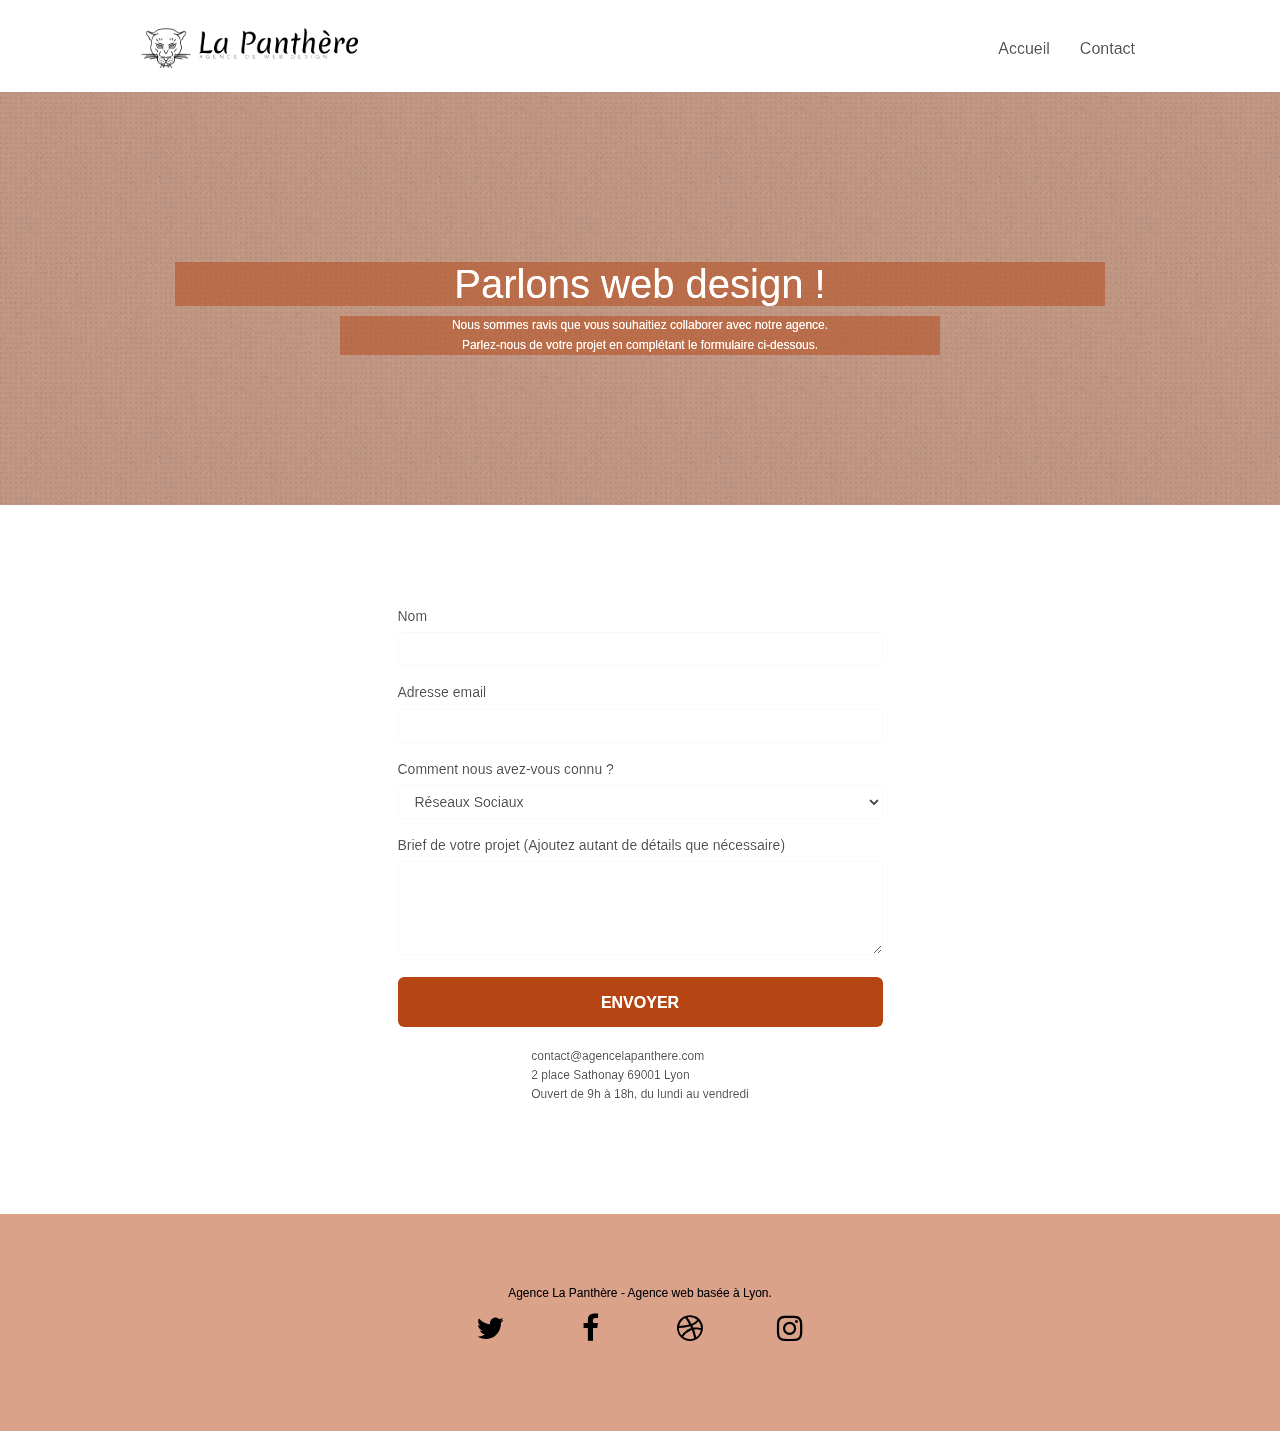
==== commit 236a192a: "passage au validator et correction erreurs" ====
--- a/contact.html
+++ b/contact.html
@@ -5,7 +5,7 @@
     
     <meta name="description" content="formulaire de contact agence de web design et d'optimisation permettant une attractivité et visibilite sur le web"/>
     <meta name="viewport" content="width=device-width, initial-scale=1.0, viewport-fit=cover">
-    <link rel="shortcut icon" type="image/png" href="favicon_resultat.webp">
+    <link rel="shortcut icon" type="image/webp" href="favicon_resultat.webp">
 
     <link rel="canonical" href="https://pfnas.github.io/P4_La_Panther_Bis/contact.html" />
 
@@ -74,7 +74,7 @@
 		<div class="row">
 			<div class="row-content">
 				<div class="col-sm-6">
-					<form id="form_1" novalidate success-msg="Your message has been sent." fail-msg="Sorry it seems that our mail server is not responding, Sorry for the inconvenience!">
+					<form id="form_1" novalidate>
 						<div class="form-group">
 							<label for="first_name">Nom</label>
 							<input id="first_name" type="text" class="form-control" required />
@@ -95,8 +95,8 @@
 								</select>
 						</div>
 						<div class="form-group">
-							<label for="message">Brief de votre projet (Ajoutez autant de détails que nécessaire)<br></label>
-							<textarea id="message" type="text" class="form-control" rows="4" cols="50" required></textarea>
+							<label for="message">Brief de votre projet (Ajoutez autant de détails que nécessaire)</label>
+							<textarea id="message" class="form-control" rows="4" cols="50" required></textarea>
 						</div> 
 						<button class="bloc-button btn btn-lg btn-block cta-hero btn-atomic-tangerine" type="submit">
 							Envoyer
--- a/style.css
+++ b/style.css
@@ -91,7 +91,7 @@
 }
 
 .texture-paper::before {
-    background: url("img/texture-paper.png");
+    background: url("img/texture-paper.webp");
     background-size: 280px 280px;
     filter:contrast(0.1);
     -webkit-filter:contrast(0.1);
@@ -135,7 +135,7 @@
 .d-bloc h5 a,
 .d-bloc h6 a,
 .d-bloc p a {
-    color: rgba(255, 255, 255, .6);
+    color: rgba(0, 0, 0, 1);
 }
 
 .d-bloc .a-btn:hover,
@@ -728,9 +728,6 @@
     color: #333333!important;
 }
 
-h4 {
-    color: #333333!important;
-}
 
 .icons {
     margin-bottom: 14px;
@@ -738,7 +735,7 @@
 }
 
 .white {
-    color: #FFFFFF!important;
+    color: #000000!important;
 }
 
 .portfolio-thumb {
@@ -776,7 +773,8 @@
     background: rgba(172, 80, 38, .5);
 }
 
-.tc-white {
+.tc-white { 
+    background: rgba(172,80,38,.5);
     color: #fff;
 }
 
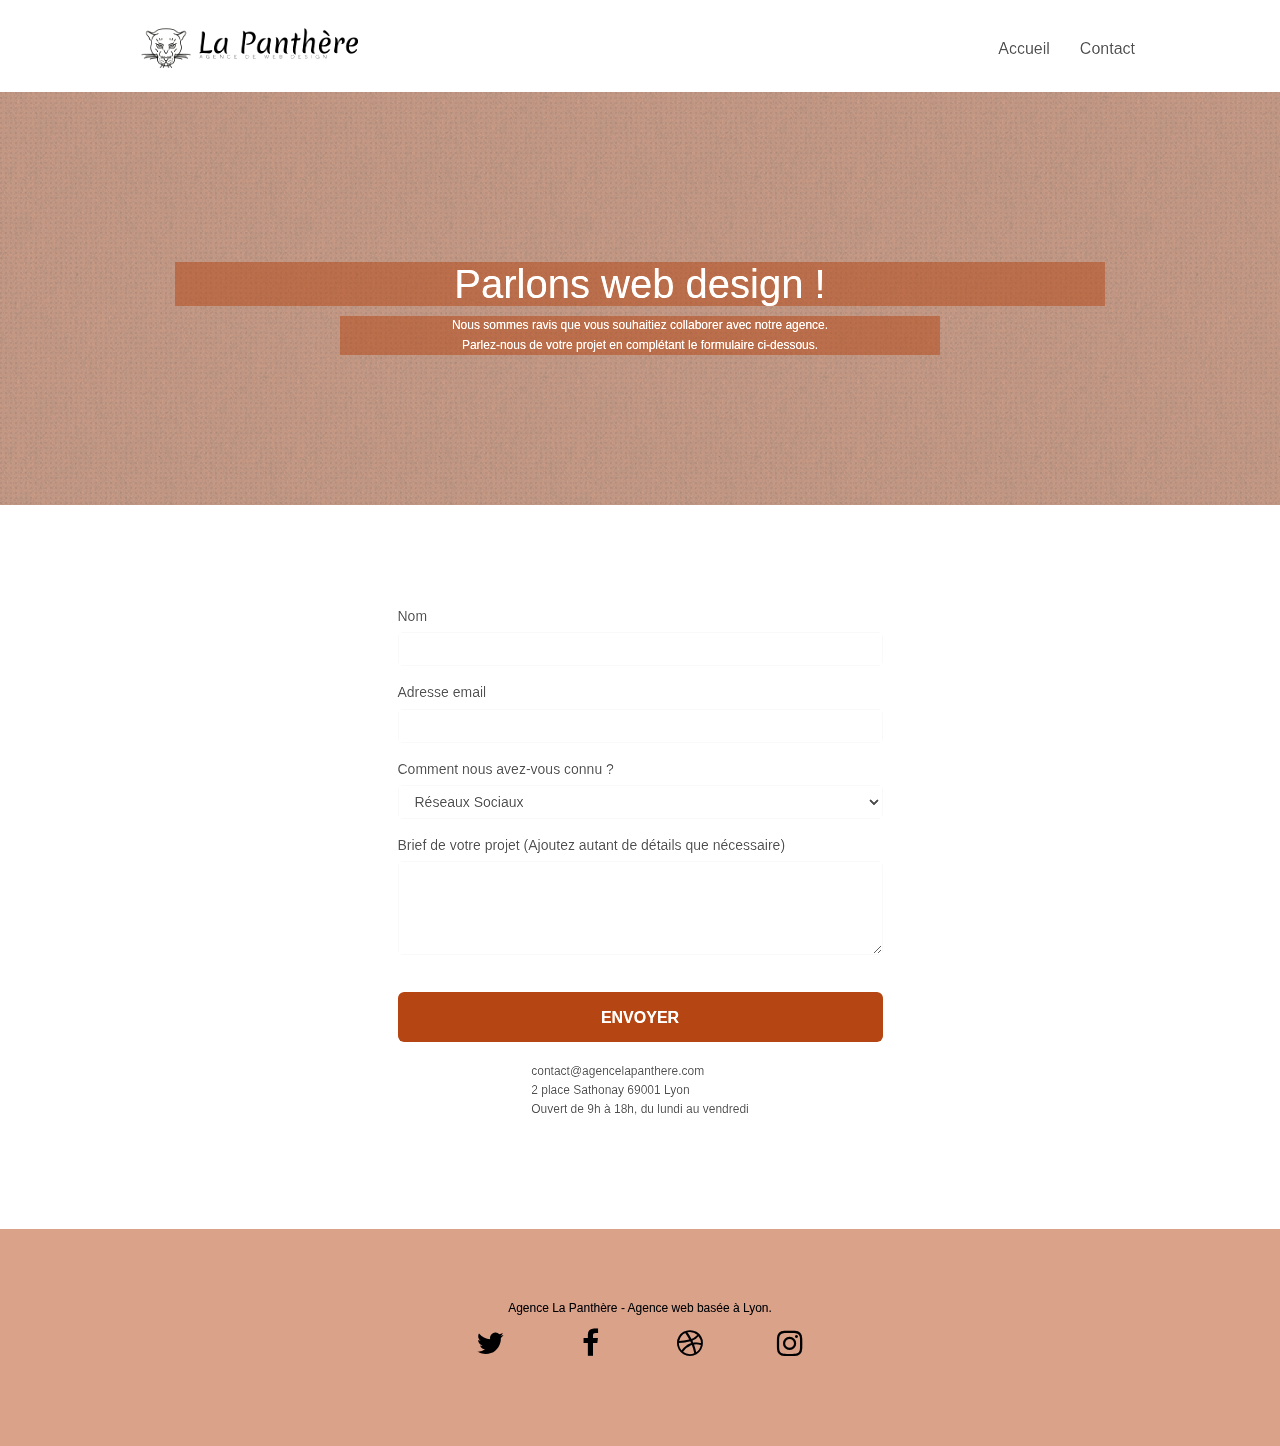
==== commit 5c551190: "poursuite minification" ====
--- a/contact.html
+++ b/contact.html
@@ -9,7 +9,8 @@
 
     <link rel="canonical" href="https://pfnas.github.io/P4_La_Panther_Bis/contact.html" />
 
-	<link rel="stylesheet" type="text/css" href="./css/bootstrap.css">
+	<!-- <link rel="stylesheet" type="text/css" href="./css/bootstrap.css"> -->
+	<link rel="preload" href="./css/bootstrap.min.css" as="style" onload="this.rel='stylesheet'">
 	<link rel="stylesheet" type="text/css" href="style.css">
 	<link rel="stylesheet" type="text/css" href="./css/font-awesome.css">
 	<link rel="stylesheet" type="text/css" href="./css/et-line.css">
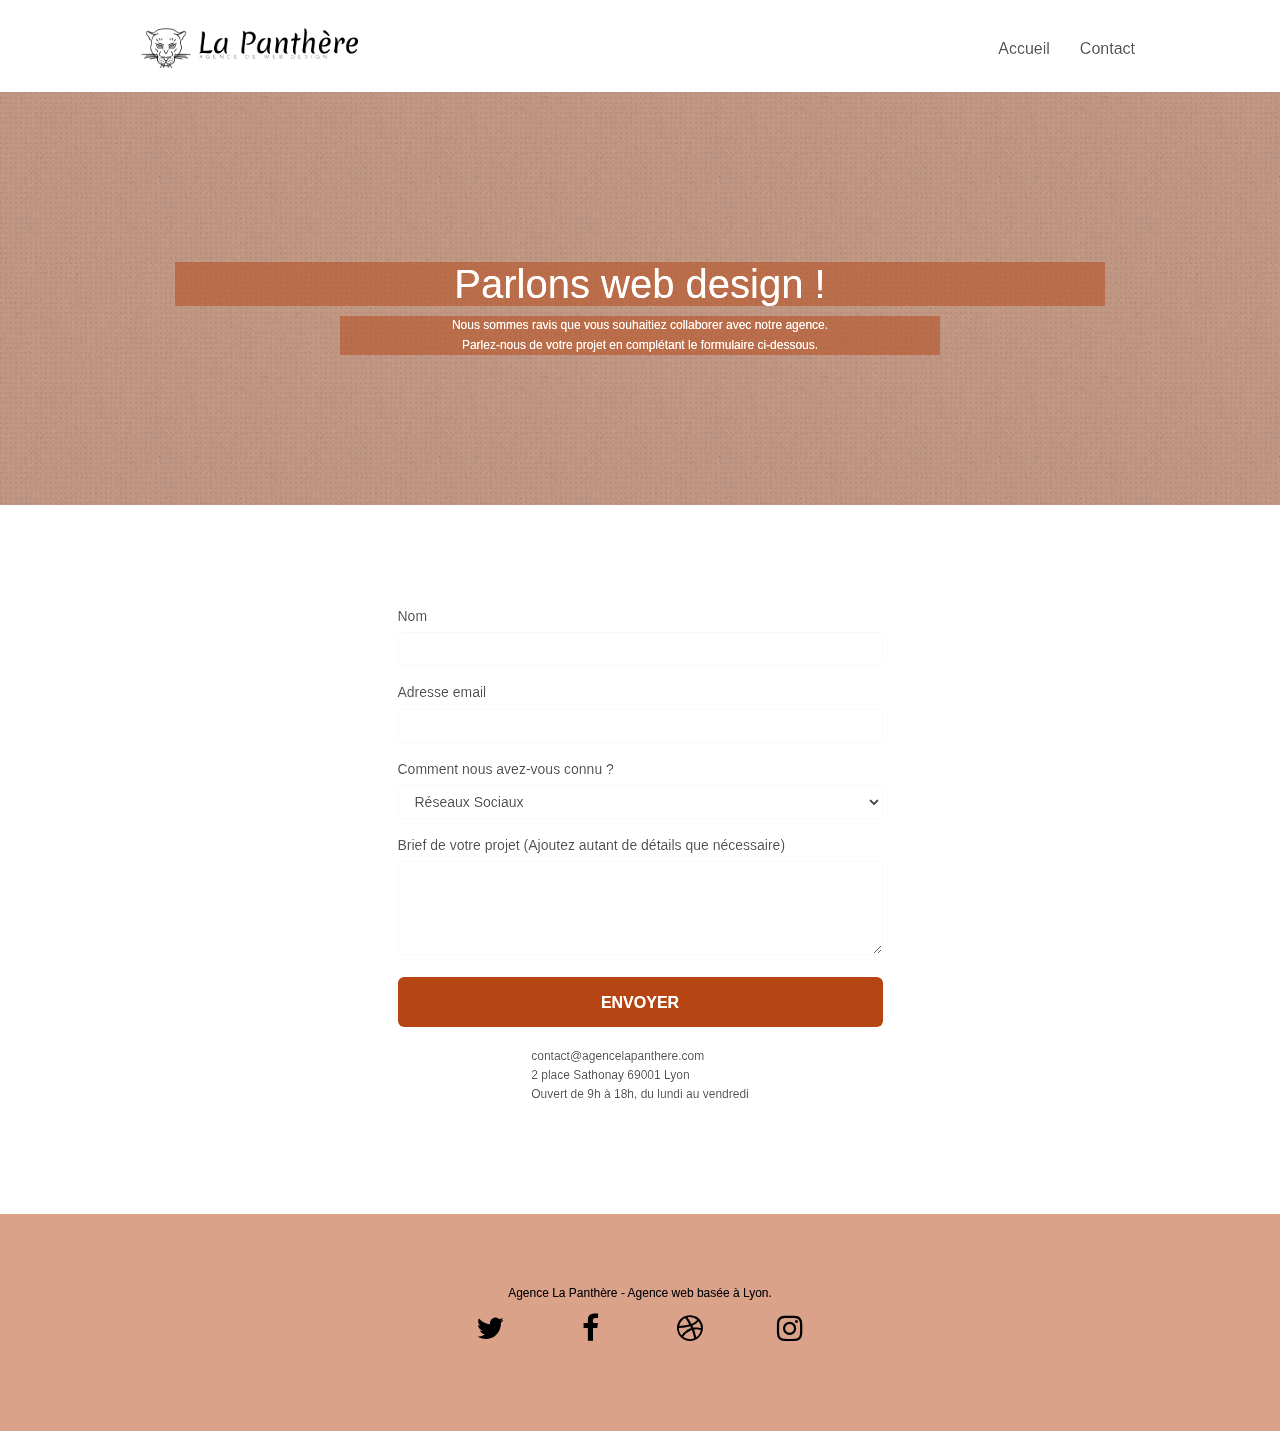
==== commit 7cc815b1: "js min" ====
--- a/contact.html
+++ b/contact.html
@@ -10,7 +10,7 @@
     <link rel="canonical" href="https://pfnas.github.io/P4_La_Panther_Bis/contact.html" />
 
 	<!-- <link rel="stylesheet" type="text/css" href="./css/bootstrap.css"> -->
-	<link rel="preload" href="./css/bootstrap.min.css" as="style" onload="this.rel='stylesheet'">
+	<link rel="preload" href="./css/bootstrap.css" as="style" onload="this.rel='stylesheet'">
 	<link rel="stylesheet" type="text/css" href="style.css">
 	<link rel="stylesheet" type="text/css" href="./css/font-awesome.css">
 	<link rel="stylesheet" type="text/css" href="./css/et-line.css">
